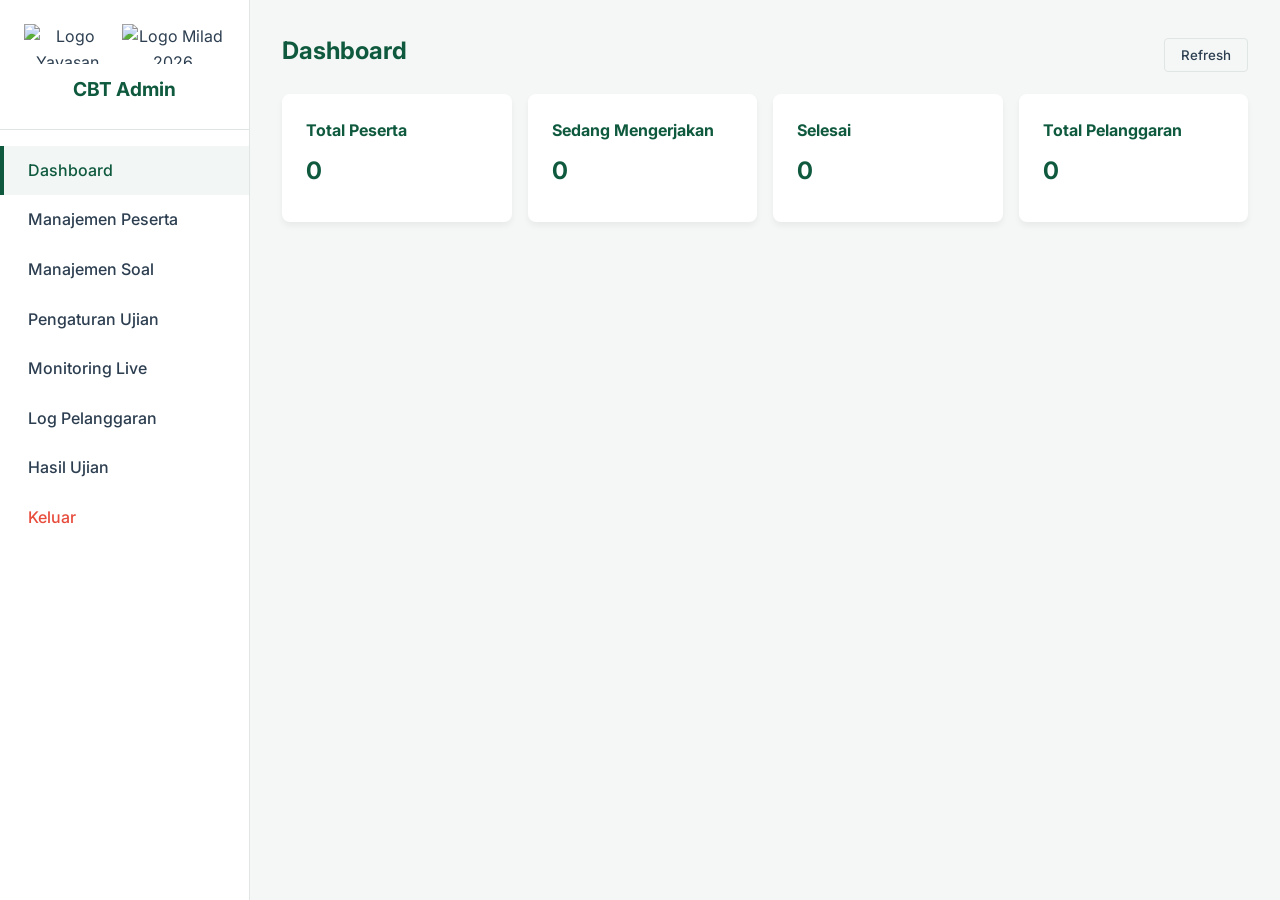
==== admin/index.html @ 49cf1925 "Add files via upload" ====
<!DOCTYPE html>
<html lang="id">
<head>
    <meta charset="UTF-8">
    <meta name="viewport" content="width=device-width, initial-scale=1.0">
    <title>Dashboard Admin - CBT Al Ishlah</title>
    <link rel="stylesheet" href="../css/admin.css">
    <link href="https://fonts.googleapis.com/css2?family=Inter:wght@400;500;600;700&display=swap" rel="stylesheet">
    
    <!-- KaTeX -->
    <link rel="stylesheet" href="https://cdn.jsdelivr.net/npm/katex@0.16.8/dist/katex.min.css">
    <script src="https://cdn.jsdelivr.net/npm/katex@0.16.8/dist/katex.min.js"></script>
    <script src="https://cdn.jsdelivr.net/npm/katex@0.16.8/dist/contrib/auto-render.min.js"></script>
    
    <!-- SheetJS -->
    <script src="https://cdn.sheetjs.com/xlsx-0.20.0/package/dist/xlsx.full.min.js"></script>

    <!-- Supabase -->
    <script src="https://cdn.jsdelivr.net/npm/@supabase/supabase-js@2"></script>
    <script src="../js/config.js"></script>
    <script src="../js/supabase-client.js"></script>
    <script src="../js/admin-auth.js" defer></script>
    <script src="../js/admin-main.js" defer></script>
</head>
<body>
    <div class="admin-layout">
        <!-- Sidebar -->
        <aside class="sidebar">
            <div class="sidebar-header" style="display: flex; flex-direction: column; align-items: center;">
                <div style="display: flex; gap: 10px; margin-bottom: 10px;">
                    <img src="https://iili.io/CNu9Bt9.png" alt="Logo Yayasan" style="height: 40px;">
                    <img src="https://iili.io/n17L7Q2.png" alt="Logo Milad 2026" style="height: 40px;">
                </div>
                <h3>CBT Admin</h3>
            </div>
            <ul class="sidebar-nav" id="sidebar-menu">
                <li><a href="#dashboard" class="nav-link active" data-view="dashboard">Dashboard</a></li>
                <li><a href="#peserta" class="nav-link" data-view="peserta">Manajemen Peserta</a></li>
                <li><a href="#soal" class="nav-link" data-view="soal">Manajemen Soal</a></li>
                <li><a href="#pengaturan" class="nav-link" data-view="pengaturan">Pengaturan Ujian</a></li>
                <li><a href="#monitoring" class="nav-link" data-view="monitoring">Monitoring Live</a></li>
                <li><a href="#pelanggaran" class="nav-link" data-view="pelanggaran">Log Pelanggaran</a></li>
                <li><a href="#hasil" class="nav-link" data-view="hasil">Hasil Ujian</a></li>
                <li><a href="#" id="btn-logout" class="nav-link text-danger">Keluar</a></li>
            </ul>
        </aside>

        <!-- Main Content -->
        <main class="main-content">
            <!-- View: Dashboard -->
            <section id="view-dashboard" class="view-section active">
                <div class="d-flex justify-content-between align-items-center">
                    <h2>Dashboard</h2>
                    <button class="btn btn-outline" id="btn-refresh-dashboard">Refresh</button>
                </div>
                <div class="d-flex gap-3 mt-3">
                    <div class="card" style="flex:1">
                        <h4>Total Peserta</h4>
                        <h2 id="dash-total-peserta">0</h2>
                    </div>
                    <div class="card" style="flex:1">
                        <h4>Sedang Mengerjakan</h4>
                        <h2 id="dash-mengerjakan">0</h2>
                    </div>
                    <div class="card" style="flex:1">
                        <h4>Selesai</h4>
                        <h2 id="dash-selesai">0</h2>
                    </div>
                    <div class="card" style="flex:1">
                        <h4>Total Pelanggaran</h4>
                        <h2 id="dash-pelanggaran">0</h2>
                    </div>
                </div>
            </section>

            <!-- View: Peserta -->
            <section id="view-peserta" class="view-section" style="display: none;">
                <h2>Manajemen Peserta</h2>
                <div class="card">
                    <div class="d-flex justify-content-between align-items-center">
                        <div class="d-flex gap-2">
                            <select id="filter-cabang-peserta" class="form-control">
                                <option value="">Semua Cabang</option>
                                <option value="Matematika">Matematika</option>
                                <option value="PAI">PAI</option>
                                <option value="IPA">IPA</option>
                                <option value="Bahasa Inggris">Bahasa Inggris</option>
                            </select>
                            <button class="btn btn-primary" id="btn-load-peserta">Tampilkan</button>
                        </div>
                        <div class="d-flex gap-2">
                            <a href="../templates/template_peserta.csv" class="btn btn-outline" download>Unduh Template</a>
                            <label class="btn btn-secondary" style="margin:0; cursor:pointer;">
                                Import CSV/XLSX
                                <input type="file" id="file-import-peserta" accept=".csv, .xlsx" style="display:none;">
                            </label>
                        </div>
                    </div>
                    <div class="table-responsive">
                        <table id="table-peserta">
                            <thead>
                                <tr>
                                    <th>Nama</th>
                                    <th>Username</th>
                                    <th>Cabang</th>
                                    <th>Sekolah</th>
                                    <th>Status</th>
                                    <th>Aksi</th>
                                </tr>
                            </thead>
                            <tbody>
                                <!-- Data peserta akan dimuat di sini -->
                            </tbody>
                        </table>
                    </div>
                </div>
            </section>

            <!-- View: Soal -->
            <section id="view-soal" class="view-section" style="display: none;">
                <h2>Manajemen Soal</h2>
                <div class="card">
                    <div class="d-flex justify-content-between align-items-center">
                        <div class="d-flex gap-2">
                            <select id="filter-cabang-soal" class="form-control">
                                <option value="Matematika">Matematika</option>
                                <option value="PAI">PAI</option>
                                <option value="IPA">IPA</option>
                                <option value="Bahasa Inggris">Bahasa Inggris</option>
                            </select>
                            <button class="btn btn-primary" id="btn-load-soal">Tampilkan</button>
                        </div>
                        <div class="d-flex gap-2">
                            <button class="btn btn-primary" id="btn-tambah-soal">Tambah Manual</button>
                            <a href="../templates/template_soal.csv" class="btn btn-outline" download>Unduh Template</a>
                            <label class="btn btn-secondary" style="margin:0; cursor:pointer;">
                                Import CSV/XLSX
                                <input type="file" id="file-import-soal" accept=".csv, .xlsx" style="display:none;">
                            </label>
                        </div>
                    </div>
                    <div class="table-responsive">
                        <table id="table-soal">
                            <thead>
                                <tr>
                                    <th>No</th>
                                    <th>Soal (Preview)</th>
                                    <th>Opsi A</th>
                                    <th>Opsi B</th>
                                    <th>Opsi C</th>
                                    <th>Opsi D</th>
                                    <th>Kunci</th>
                                    <th>Aksi</th>
                                </tr>
                            </thead>
                            <tbody id="tbody-soal">
                                <!-- Data soal -->
                            </tbody>
                        </table>
                    </div>
                </div>

                <!-- Form Tambah/Edit Soal (Hidden by default) -->
                <div class="card" id="form-soal-container" style="display: none;">
                    <h3>Editor Soal</h3>
                    <form id="form-soal">
                        <input type="hidden" id="soal_id">
                        <div class="d-flex gap-3">
                            <div class="form-group" style="flex:1">
                                <label>Cabang</label>
                                <select id="input_cabang" class="form-control" required>
                                    <option value="Matematika">Matematika</option>
                                    <option value="PAI">PAI</option>
                                    <option value="IPA">IPA</option>
                                    <option value="Bahasa Inggris">Bahasa Inggris</option>
                                </select>
                            </div>
                            <div class="form-group" style="flex:1">
                                <label>Nomor Soal</label>
                                <input type="number" id="input_no" class="form-control" required min="1">
                            </div>
                            <div class="form-group" style="flex:1">
                                <label>Tipe</label>
                                <select id="input_tipe" class="form-control">
                                    <option value="PG">Pilihan Ganda (PG)</option>
                                </select>
                            </div>
                        </div>
                        
                        <div class="form-group">
                            <label>Teks Soal (Gunakan $...$ untuk LaTeX inline, $$...$$ untuk blok)</label>
                            <textarea id="input_teks_soal" class="form-control" rows="4" required></textarea>
                            <div class="mt-3">
                                <strong>Preview Soal:</strong>
                                <div id="preview_teks_soal" style="padding: 10px; border: 1px dashed var(--border); min-height: 50px;"></div>
                            </div>
                        </div>

                        <!-- Gambar Soal -->
                        <div class="form-group">
                            <label>Gambar Soal (Opsional)</label>
                            <input type="file" id="input_gambar_soal" accept="image/*" class="form-control">
                            <input type="hidden" id="url_gambar_soal">
                            <div id="preview_gambar_soal_container" style="display:none; margin-top:10px;">
                                <img id="preview_gambar_soal_img" style="max-height: 150px; border: 1px solid var(--border);">
                                <button type="button" class="btn btn-danger btn-sm" id="btn-hapus-gambar-soal" style="padding:0.2rem 0.5rem; font-size:0.8rem; vertical-align: top;">Hapus</button>
                            </div>
                        </div>

                        <hr style="border:0; border-top:1px solid var(--border); margin: 1.5rem 0;">
                        
                        <!-- Opsi A-E -->
                        <div class="form-group">
                            <label>Opsi A</label>
                            <input type="text" id="input_opsi_a" class="form-control" required>
                        </div>
                        <div class="form-group">
                            <label>Opsi B</label>
                            <input type="text" id="input_opsi_b" class="form-control" required>
                        </div>
                        <div class="form-group">
                            <label>Opsi C</label>
                            <input type="text" id="input_opsi_c" class="form-control" required>
                        </div>
                        <div class="form-group">
                            <label>Opsi D</label>
                            <input type="text" id="input_opsi_d" class="form-control" required>
                        </div>
                        <div class="form-group">
                            <label>Opsi E (Opsional)</label>
                            <input type="text" id="input_opsi_e" class="form-control">
                        </div>

                        <div class="d-flex gap-3 mt-3">
                            <div class="form-group" style="flex:1">
                                <label>Kunci Jawaban</label>
                                <select id="input_kunci" class="form-control" required>
                                    <option value="A">A</option>
                                    <option value="B">B</option>
                                    <option value="C">C</option>
                                    <option value="D">D</option>
                                    <option value="E">E</option>
                                </select>
                            </div>
                            <div class="form-group" style="flex:1">
                                <label>Bobot Soal</label>
                                <input type="number" id="input_bobot" class="form-control" value="1" step="0.1" required>
                            </div>
                        </div>

                        <div class="d-flex gap-2 mt-3">
                            <button type="submit" class="btn btn-primary" id="btn-simpan-soal">Simpan Soal</button>
                            <button type="button" class="btn btn-outline" id="btn-batal-soal">Batal</button>
                        </div>
                    </form>
                </div>
            </section>

            <!-- View: Pengaturan -->
            <section id="view-pengaturan" class="view-section" style="display: none;">
                <h2>Pengaturan Ujian</h2>
                <div class="card">
                    <form id="form-pengaturan">
                        <div class="form-group">
                            <label>Nama Event</label>
                            <input type="text" id="cfg_nama_event" class="form-control" required>
                        </div>
                        <div class="form-group">
                            <label>Batas Pelanggaran (sebelum akun dikunci otomatis)</label>
                            <input type="number" id="cfg_batas_pelanggaran" class="form-control" required min="1">
                        </div>
                        
                        <div class="d-flex gap-3">
                            <div class="form-group" style="flex:1">
                                <label>
                                    <input type="checkbox" id="cfg_acak_soal"> Acak Urutan Soal
                                </label>
                            </div>
                            <div class="form-group" style="flex:1">
                                <label>
                                    <input type="checkbox" id="cfg_acak_opsi"> Acak Urutan Opsi Jawaban
                                </label>
                            </div>
                            <div class="form-group" style="flex:1">
                                <label>
                                    <input type="checkbox" id="cfg_scoreboard"> Tampilkan Scoreboard Publik
                                </label>
                            </div>
                        </div>

                        <hr style="border:0; border-top:1px solid var(--border); margin: 1.5rem 0;">
                        <h4>Durasi per Cabang (Menit)</h4>
                        <div class="d-flex gap-3 mt-2">
                            <div class="form-group" style="flex:1">
                                <label>Matematika</label>
                                <input type="number" id="cfg_dur_mat" class="form-control" required>
                            </div>
                            <div class="form-group" style="flex:1">
                                <label>PAI</label>
                                <input type="number" id="cfg_dur_pai" class="form-control" required>
                            </div>
                            <div class="form-group" style="flex:1">
                                <label>IPA</label>
                                <input type="number" id="cfg_dur_ipa" class="form-control" required>
                            </div>
                            <div class="form-group" style="flex:1">
                                <label>Bahasa Inggris</label>
                                <input type="number" id="cfg_dur_ing" class="form-control" required>
                            </div>
                        </div>

                        <button type="submit" class="btn btn-primary mt-3" id="btn-simpan-pengaturan">Simpan Pengaturan</button>
                    </form>
                </div>
            </section>

            <!-- View: Monitoring -->
            <section id="view-monitoring" class="view-section" style="display: none;">
                <h2>Monitoring Live</h2>
                <div class="card">
                    <div class="d-flex justify-content-between align-items-center mb-3">
                        <select id="filter-cabang-monitoring" class="form-control" style="max-width: 200px;">
                            <option value="">Semua Cabang</option>
                            <option value="Matematika">Matematika</option>
                            <option value="PAI">PAI</option>
                            <option value="IPA">IPA</option>
                            <option value="Bahasa Inggris">Bahasa Inggris</option>
                        </select>
                        <button class="btn btn-outline" id="btn-refresh-monitoring">Refresh Data</button>
                    </div>
                    <div class="table-responsive">
                        <table id="table-monitoring">
                            <thead>
                                <tr>
                                    <th>Nama</th>
                                    <th>Cabang</th>
                                    <th>Status</th>
                                    <th>Pelanggaran</th>
                                    <th>Last Seen</th>
                                </tr>
                            </thead>
                            <tbody id="tbody-monitoring"></tbody>
                        </table>
                    </div>
                </div>
            </section>

            <!-- View: Pelanggaran -->
            <section id="view-pelanggaran" class="view-section" style="display: none;">
                <h2>Log Pelanggaran</h2>
                <div class="card">
                    <div class="d-flex justify-content-between align-items-center mb-3">
                        <div class="d-flex gap-2">
                            <select id="filter-cabang-pelanggaran" class="form-control" style="max-width: 200px;">
                                <option value="">Semua Cabang</option>
                                <option value="Matematika">Matematika</option>
                                <option value="PAI">PAI</option>
                                <option value="IPA">IPA</option>
                                <option value="Bahasa Inggris">Bahasa Inggris</option>
                            </select>
                            <button class="btn btn-primary" id="btn-load-pelanggaran">Tampilkan</button>
                        </div>
                        <button class="btn btn-outline" id="btn-export-pelanggaran">Ekspor CSV</button>
                    </div>
                    <div class="table-responsive">
                        <table id="table-pelanggaran">
                            <thead>
                                <tr>
                                    <th>Waktu</th>
                                    <th>Nama</th>
                                    <th>Cabang</th>
                                    <th>Jenis</th>
                                    <th>Tindakan</th>
                                </tr>
                            </thead>
                            <tbody id="tbody-pelanggaran"></tbody>
                        </table>
                    </div>
                </div>
            </section>

            <!-- View: Hasil Ujian -->
            <section id="view-hasil" class="view-section" style="display: none;">
                <h2>Hasil Ujian</h2>
                <div class="card">
                    <div class="d-flex justify-content-between align-items-center mb-3">
                        <div class="d-flex gap-2">
                            <select id="filter-cabang-hasil" class="form-control" style="max-width: 200px;">
                                <option value="Matematika">Matematika</option>
                                <option value="PAI">PAI</option>
                                <option value="IPA">IPA</option>
                                <option value="Bahasa Inggris">Bahasa Inggris</option>
                            </select>
                            <button class="btn btn-primary" id="btn-load-hasil">Tampilkan</button>
                        </div>
                        <button class="btn btn-outline" id="btn-export-hasil">Ekspor CSV</button>
                    </div>
                    <div class="table-responsive">
                        <table id="table-hasil">
                            <thead>
                                <tr>
                                    <th>Peringkat</th>
                                    <th>Nama</th>
                                    <th>Asal Sekolah</th>
                                    <th>B / S / K</th>
                                    <th>Durasi (dtk)</th>
                                    <th>Skor Akhir</th>
                                </tr>
                            </thead>
                            <tbody id="tbody-hasil"></tbody>
                        </table>
                    </div>
                </div>
            </section>

        </main>
    </div>
</body>
</html>
---- css/admin.css ----
/* css/admin.css */
:root {
    --primary: #0F5A3E; /* Hijau Islami */
    --primary-light: #18865c;
    --secondary: #D4AF37; /* Emas lembut */
    --bg: #F5F7F6;
    --surface: #FFFFFF;
    --text: #2C3E50;
    --text-light: #7F8C8D;
    --danger: #E74C3C;
    --success: #27AE60;
    --border: #E0E6E3;
}

* { box-sizing: border-box; margin: 0; padding: 0; }
body {
    font-family: 'Inter', sans-serif;
    background-color: var(--bg);
    color: var(--text);
    line-height: 1.6;
}

/* Typography */
h1, h2, h3, h4 { color: var(--primary); margin-bottom: 0.5rem; }

/* Layout Admin */
.admin-layout {
    display: flex;
    min-height: 100vh;
}
.sidebar {
    width: 250px;
    background: var(--surface);
    border-right: 1px solid var(--border);
    display: flex;
    flex-direction: column;
}
.sidebar-header {
    padding: 1.5rem;
    border-bottom: 1px solid var(--border);
    text-align: center;
}
.sidebar-header h3 { margin-bottom: 0; font-size: 1.2rem; }
.sidebar-nav {
    flex: 1;
    padding: 1rem 0;
    list-style: none;
}
.sidebar-nav li a {
    display: block;
    padding: 0.75rem 1.5rem;
    color: var(--text);
    text-decoration: none;
    font-weight: 500;
    border-left: 4px solid transparent;
    transition: all 0.2s;
}
.sidebar-nav li a:hover, .sidebar-nav li a.active {
    background: rgba(15, 90, 62, 0.05);
    color: var(--primary);
    border-left-color: var(--primary);
}
.main-content {
    flex: 1;
    padding: 2rem;
    overflow-y: auto;
}

/* Components */
.card {
    background: var(--surface);
    border-radius: 8px;
    padding: 1.5rem;
    box-shadow: 0 4px 6px rgba(0,0,0,0.05);
    margin-bottom: 1.5rem;
}
.btn {
    display: inline-block;
    padding: 0.5rem 1rem;
    border: none;
    border-radius: 4px;
    cursor: pointer;
    font-weight: 500;
    font-family: inherit;
    text-align: center;
    transition: opacity 0.2s;
    text-decoration: none;
}
.btn:hover { opacity: 0.9; }
.btn:disabled { opacity: 0.5; cursor: not-allowed; }
.btn-primary { background: var(--primary); color: white; }
.btn-secondary { background: var(--secondary); color: white; }
.btn-danger { background: var(--danger); color: white; }
.btn-outline { background: transparent; border: 1px solid var(--border); color: var(--text); }
.btn-sm { padding: 0.25rem 0.5rem; font-size: 0.875rem; }
.btn-block { display: block; width: 100%; }

/* Forms */
.form-group { margin-bottom: 1rem; }
.form-group label { display: block; margin-bottom: 0.5rem; font-weight: 500; }
.form-control, input, select, textarea {
    width: 100%;
    padding: 0.5rem;
    border: 1px solid var(--border);
    border-radius: 4px;
    font-family: inherit;
}
.form-control:focus { outline: 2px solid var(--primary-light); }
.error-text { color: var(--danger); font-size: 0.875rem; margin-top: 0.25rem; }

/* Login Page specific */
.admin-login-body {
    display: flex;
    align-items: center;
    justify-content: center;
    height: 100vh;
}
.login-container {
    width: 100%;
    max-width: 400px;
}
.login-header {
    text-align: center;
    margin-bottom: 1.5rem;
}

/* Tables */
.table-responsive { overflow-x: auto; }
table {
    width: 100%;
    border-collapse: collapse;
    margin-top: 1rem;
}
th, td {
    padding: 0.75rem;
    border-bottom: 1px solid var(--border);
    text-align: left;
}
th { background: rgba(15, 90, 62, 0.02); color: var(--primary); font-weight: 600; }
tr:hover { background: rgba(0,0,0,0.01); }

/* Utilities */
.d-flex { display: flex; }
.justify-content-between { justify-content: space-between; }
.align-items-center { align-items: center; }
.gap-2 { gap: 0.5rem; }
.gap-3 { gap: 1rem; }
.mt-2 { margin-top: 0.5rem; }
.mt-3 { margin-top: 1rem; }
.text-center { text-align: center; }
.text-danger { color: var(--danger) !important; }
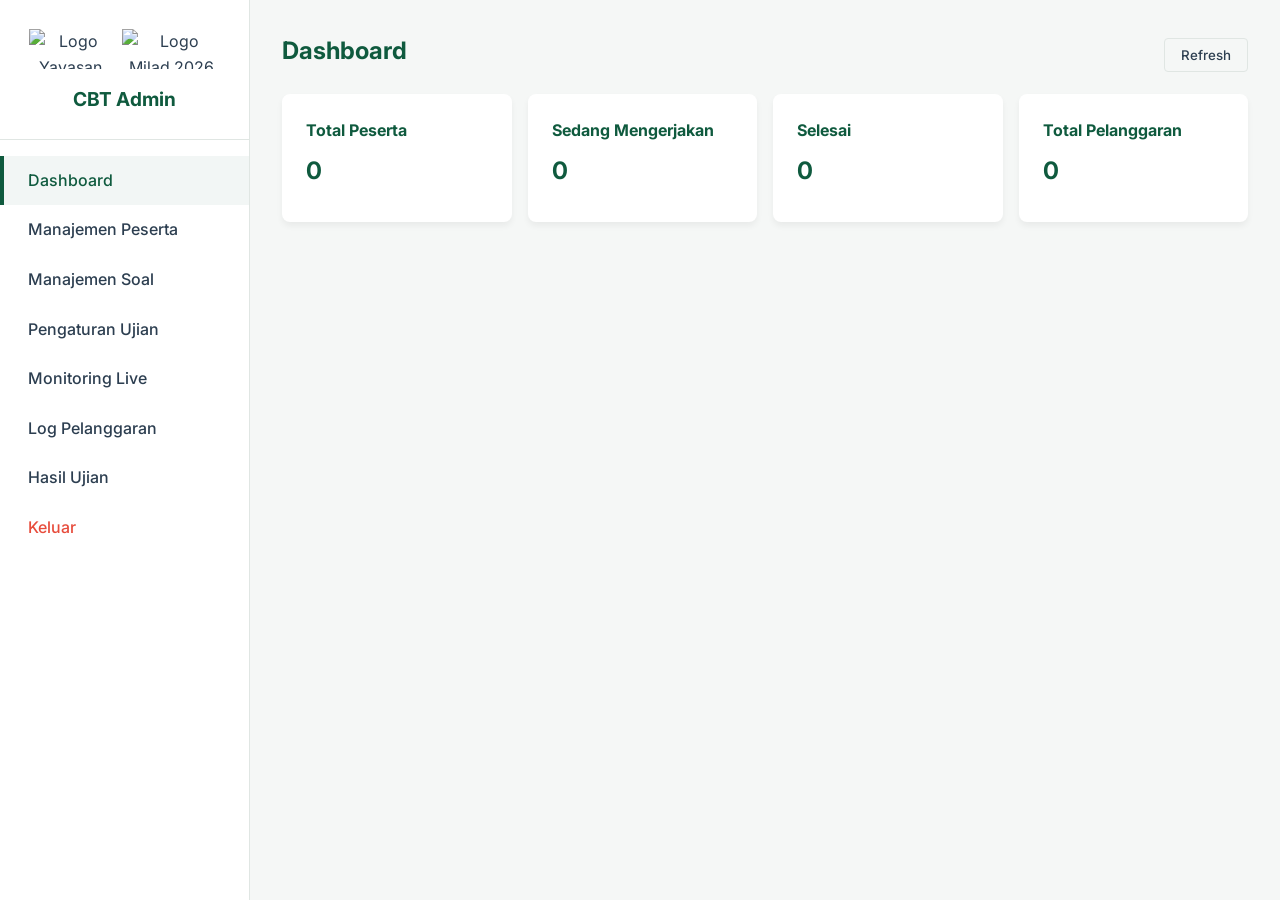
==== commit 12da7e0f: "Update index.html" ====
--- a/admin/index.html
+++ b/admin/index.html
@@ -27,7 +27,7 @@
         <!-- Sidebar -->
         <aside class="sidebar">
             <div class="sidebar-header" style="display: flex; flex-direction: column; align-items: center;">
-                <div style="display: flex; gap: 10px; margin-bottom: 10px;">
+                <div style="display: flex; gap: 10px; margin-bottom: 10px; background-color: white; padding: 5px; border-radius: 8px;">
                     <img src="https://iili.io/CNu9Bt9.png" alt="Logo Yayasan" style="height: 40px;">
                     <img src="https://iili.io/n17L7Q2.png" alt="Logo Milad 2026" style="height: 40px;">
                 </div>
@@ -88,7 +88,9 @@
                             </select>
                             <button class="btn btn-primary" id="btn-load-peserta">Tampilkan</button>
                         </div>
-                        <div class="d-flex gap-2">
+                        <div class="d-flex gap-2" style="flex-wrap: wrap; justify-content: flex-end;">
+                            <button class="btn btn-primary" id="btn-tambah-peserta">Tambah Manual</button>
+                            <button class="btn btn-success" id="btn-export-peserta">Ekspor Excel</button>
                             <a href="../templates/template_peserta.csv" class="btn btn-outline" download>Unduh Template</a>
                             <label class="btn btn-secondary" style="margin:0; cursor:pointer;">
                                 Import CSV/XLSX
@@ -412,7 +414,43 @@
                     </div>
                 </div>
             </section>
-
+            <!-- Modal Tambah Peserta -->
+            <div id="modal-tambah-peserta" class="modal" style="display:none; position:fixed; z-index:9999; left:0; top:0; width:100%; height:100%; background-color:rgba(0,0,0,0.5); justify-content:center; align-items:center;">
+                <div class="modal-content card" style="max-width: 500px; width:100%; position:relative;">
+                    <span class="close-modal" id="close-modal-peserta" style="position:absolute; right:20px; top:15px; cursor:pointer; font-size:1.5rem;">&times;</span>
+                    <h3>Tambah Peserta Manual</h3>
+                    <form id="form-tambah-peserta" style="margin-top:20px;">
+                        <div class="form-group mb-3">
+                            <label>Nama Lengkap</label>
+                            <input type="text" id="tambah-peserta-nama" class="form-control" required>
+                        </div>
+                        <div class="form-group mb-3">
+                            <label>Username</label>
+                            <input type="text" id="tambah-peserta-username" class="form-control" required>
+                        </div>
+                        <div class="form-group mb-3">
+                            <label>Password</label>
+                            <input type="text" id="tambah-peserta-password" class="form-control" required>
+                        </div>
+                        <div class="form-group mb-3">
+                            <label>Cabang</label>
+                            <select id="tambah-peserta-cabang" class="form-control" required>
+                                <option value="Matematika">Matematika</option>
+                                <option value="PAI">PAI</option>
+                                <option value="IPA">IPA</option>
+                                <option value="Bahasa Inggris">Bahasa Inggris</option>
+                            </select>
+                        </div>
+                        <div class="form-group mb-3">
+                            <label>Asal Sekolah</label>
+                            <input type="text" id="tambah-peserta-sekolah" class="form-control" required>
+                        </div>
+                        <div style="text-align: right; margin-top:20px;">
+                            <button type="submit" class="btn btn-primary" id="btn-simpan-peserta">Simpan Peserta</button>
+                        </div>
+                    </form>
+                </div>
+            </div>
         </main>
     </div>
 </body>
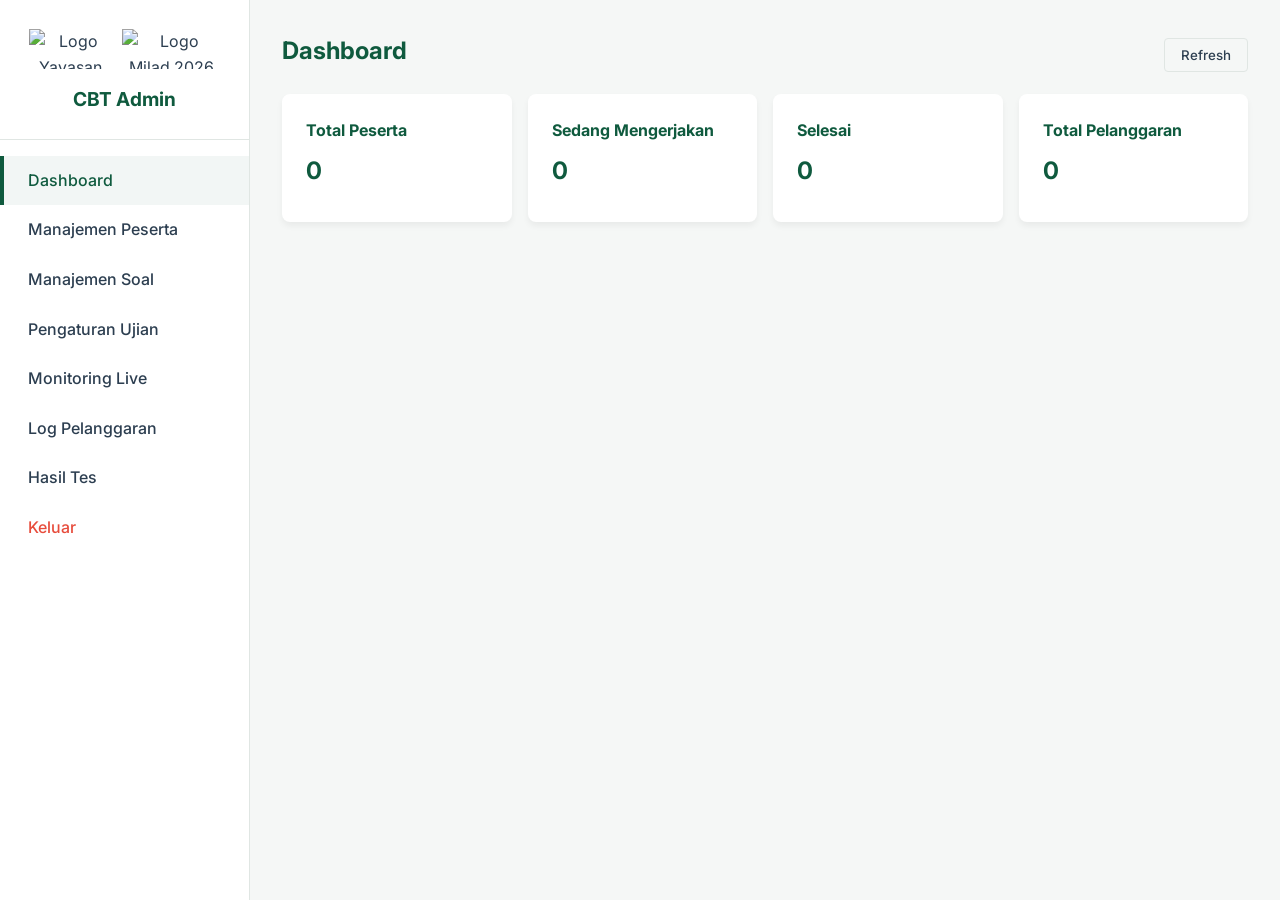
==== commit e10cefa2: "Update index.html" ====
--- a/admin/index.html
+++ b/admin/index.html
@@ -40,7 +40,7 @@
                 <li><a href="#pengaturan" class="nav-link" data-view="pengaturan">Pengaturan Ujian</a></li>
                 <li><a href="#monitoring" class="nav-link" data-view="monitoring">Monitoring Live</a></li>
                 <li><a href="#pelanggaran" class="nav-link" data-view="pelanggaran">Log Pelanggaran</a></li>
-                <li><a href="#hasil" class="nav-link" data-view="hasil">Hasil Ujian</a></li>
+                <li><a href="#hasil" class="nav-link" data-view="hasil">Hasil Tes</a></li>
                 <li><a href="#" id="btn-logout" class="nav-link text-danger">Keluar</a></li>
             </ul>
         </aside>
@@ -258,62 +258,89 @@
                 </div>
             </section>
 
-            <!-- View: Pengaturan -->
             <section id="view-pengaturan" class="view-section" style="display: none;">
-                <h2>Pengaturan Ujian</h2>
-                <div class="card">
-                    <form id="form-pengaturan">
-                        <div class="form-group">
-                            <label>Nama Event</label>
-                            <input type="text" id="cfg_nama_event" class="form-control" required>
-                        </div>
-                        <div class="form-group">
-                            <label>Batas Pelanggaran (sebelum akun dikunci otomatis)</label>
-                            <input type="number" id="cfg_batas_pelanggaran" class="form-control" required min="1">
-                        </div>
-                        
-                        <div class="d-flex gap-3">
-                            <div class="form-group" style="flex:1">
-                                <label>
-                                    <input type="checkbox" id="cfg_acak_soal"> Acak Urutan Soal
+                <div class="d-flex justify-content-between align-items-center mb-3">
+                    <h2>Pengaturan Ujian</h2>
+                </div>
+                <form id="form-pengaturan">
+                    <div style="display: flex; gap: 20px; flex-wrap: wrap;">
+                        <!-- Kolom Kiri -->
+                        <div class="card" style="flex: 1 1 45%; min-width: 300px; margin-bottom: 0;">
+                            <h4 style="border-bottom: 2px solid var(--border); padding-bottom: 10px; margin-bottom: 20px; color: var(--primary);">Pengaturan Umum</h4>
+                            
+                            <div class="form-group mb-3">
+                                <label style="font-weight: 600;">Nama Event</label>
+                                <input type="text" id="cfg_nama_event" class="form-control" placeholder="Contoh: Olimpiade Al Ishlah 2026" required>
+                            </div>
+                            
+                            <div class="form-group mb-4">
+                                <label style="font-weight: 600;">Batas Pelanggaran (Peringatan)</label>
+                                <input type="number" id="cfg_batas_pelanggaran" class="form-control" required min="1">
+                                <small style="color: #7f8c8d; display: block; margin-top: 5px;">Jika peserta keluar dari layar penuh melebihi batas ini, akun akan otomatis terkunci.</small>
+                            </div>
+                            
+                            <div style="display: flex; flex-direction: column; gap: 10px;">
+                                <label style="display: flex; align-items: center; gap: 12px; background: var(--bg); padding: 12px; border-radius: 8px; cursor: pointer; border: 1px solid var(--border);">
+                                    <input type="checkbox" id="cfg_acak_soal" style="width: 18px; height: 18px; cursor: pointer;"> 
+                                    <span style="font-weight: 500;">Acak Urutan Soal (Setiap Peserta Berbeda)</span>
                                 </label>
-                            </div>
-                            <div class="form-group" style="flex:1">
-                                <label>
-                                    <input type="checkbox" id="cfg_acak_opsi"> Acak Urutan Opsi Jawaban
+                                <label style="display: flex; align-items: center; gap: 12px; background: var(--bg); padding: 12px; border-radius: 8px; cursor: pointer; border: 1px solid var(--border);">
+                                    <input type="checkbox" id="cfg_acak_opsi" style="width: 18px; height: 18px; cursor: pointer;"> 
+                                    <span style="font-weight: 500;">Acak Urutan Opsi Jawaban (A-E)</span>
                                 </label>
-                            </div>
-                            <div class="form-group" style="flex:1">
-                                <label>
-                                    <input type="checkbox" id="cfg_scoreboard"> Tampilkan Scoreboard Publik
+                                <label style="display: flex; align-items: center; gap: 12px; background: var(--bg); padding: 12px; border-radius: 8px; cursor: pointer; border: 1px solid var(--border);">
+                                    <input type="checkbox" id="cfg_scoreboard" style="width: 18px; height: 18px; cursor: pointer;"> 
+                                    <span style="font-weight: 500;">Tampilkan Scoreboard Publik (Live Ranking)</span>
                                 </label>
                             </div>
                         </div>
 
-                        <hr style="border:0; border-top:1px solid var(--border); margin: 1.5rem 0;">
-                        <h4>Durasi per Cabang (Menit)</h4>
-                        <div class="d-flex gap-3 mt-2">
-                            <div class="form-group" style="flex:1">
-                                <label>Matematika</label>
-                                <input type="number" id="cfg_dur_mat" class="form-control" required>
-                            </div>
-                            <div class="form-group" style="flex:1">
-                                <label>PAI</label>
-                                <input type="number" id="cfg_dur_pai" class="form-control" required>
-                            </div>
-                            <div class="form-group" style="flex:1">
-                                <label>IPA</label>
-                                <input type="number" id="cfg_dur_ipa" class="form-control" required>
-                            </div>
-                            <div class="form-group" style="flex:1">
-                                <label>Bahasa Inggris</label>
-                                <input type="number" id="cfg_dur_ing" class="form-control" required>
-                            </div>
-                        </div>
-
-                        <button type="submit" class="btn btn-primary mt-3" id="btn-simpan-pengaturan">Simpan Pengaturan</button>
-                    </form>
-                </div>
+                        <!-- Kolom Kanan -->
+                        <div class="card" style="flex: 1 1 45%; min-width: 300px; margin-bottom: 0;">
+                            <h4 style="border-bottom: 2px solid var(--border); padding-bottom: 10px; margin-bottom: 20px; color: var(--primary);">Sistem Penilaian & Durasi</h4>
+                            
+                            <label style="font-weight: 600; display: block; margin-bottom: 10px;">Poin Penilaian</label>
+                            <div style="display: flex; gap: 15px; margin-bottom: 30px;">
+                                <div class="form-group" style="flex: 1;">
+                                    <label style="font-size: 0.9rem; color: var(--success);">Jawaban Benar</label>
+                                    <input type="number" id="cfg_skor_benar" class="form-control" style="font-weight: bold; border-color: var(--success);" value="3" required>
+                                </div>
+                                <div class="form-group" style="flex: 1;">
+                                    <label style="font-size: 0.9rem; color: var(--danger);">Jawaban Salah</label>
+                                    <input type="number" id="cfg_skor_salah" class="form-control" style="font-weight: bold; border-color: var(--danger);" value="0" required>
+                                </div>
+                                <div class="form-group" style="flex: 1;">
+                                    <label style="font-size: 0.9rem; color: #7f8c8d;">Kosong</label>
+                                    <input type="number" id="cfg_skor_kosong" class="form-control" style="font-weight: bold; border-color: #bdc3c7;" value="0" required>
+                                </div>
+                            </div>
+
+                            <label style="font-weight: 600; display: block; margin-bottom: 10px;">Durasi Pengerjaan (Menit)</label>
+                            <div style="display: flex; flex-wrap: wrap; gap: 15px;">
+                                <div class="form-group" style="flex: 1 1 40%;">
+                                    <label style="font-size: 0.9rem;">Matematika</label>
+                                    <input type="number" id="cfg_dur_mat" class="form-control" value="60" required>
+                                </div>
+                                <div class="form-group" style="flex: 1 1 40%;">
+                                    <label style="font-size: 0.9rem;">PAI</label>
+                                    <input type="number" id="cfg_dur_pai" class="form-control" value="60" required>
+                                </div>
+                                <div class="form-group" style="flex: 1 1 40%;">
+                                    <label style="font-size: 0.9rem;">IPA Terpadu</label>
+                                    <input type="number" id="cfg_dur_ipa" class="form-control" value="60" required>
+                                </div>
+                                <div class="form-group" style="flex: 1 1 40%;">
+                                    <label style="font-size: 0.9rem;">Bahasa Inggris</label>
+                                    <input type="number" id="cfg_dur_ing" class="form-control" value="60" required>
+                                </div>
+                            </div>
+                        </div>
+                    </div>
+                    
+                    <div style="text-align: right; margin-top: 20px;">
+                        <button type="submit" class="btn btn-primary" id="btn-simpan-pengaturan" style="padding: 12px 30px; font-size: 1.1rem; box-shadow: 0 4px 6px rgba(0,0,0,0.1);">Simpan Semua Pengaturan</button>
+                    </div>
+                </form>
             </section>
 
             <!-- View: Monitoring -->
@@ -383,7 +410,7 @@
 
             <!-- View: Hasil Ujian -->
             <section id="view-hasil" class="view-section" style="display: none;">
-                <h2>Hasil Ujian</h2>
+                <h2>Hasil Tes</h2>
                 <div class="card">
                     <div class="d-flex justify-content-between align-items-center mb-3">
                         <div class="d-flex gap-2">
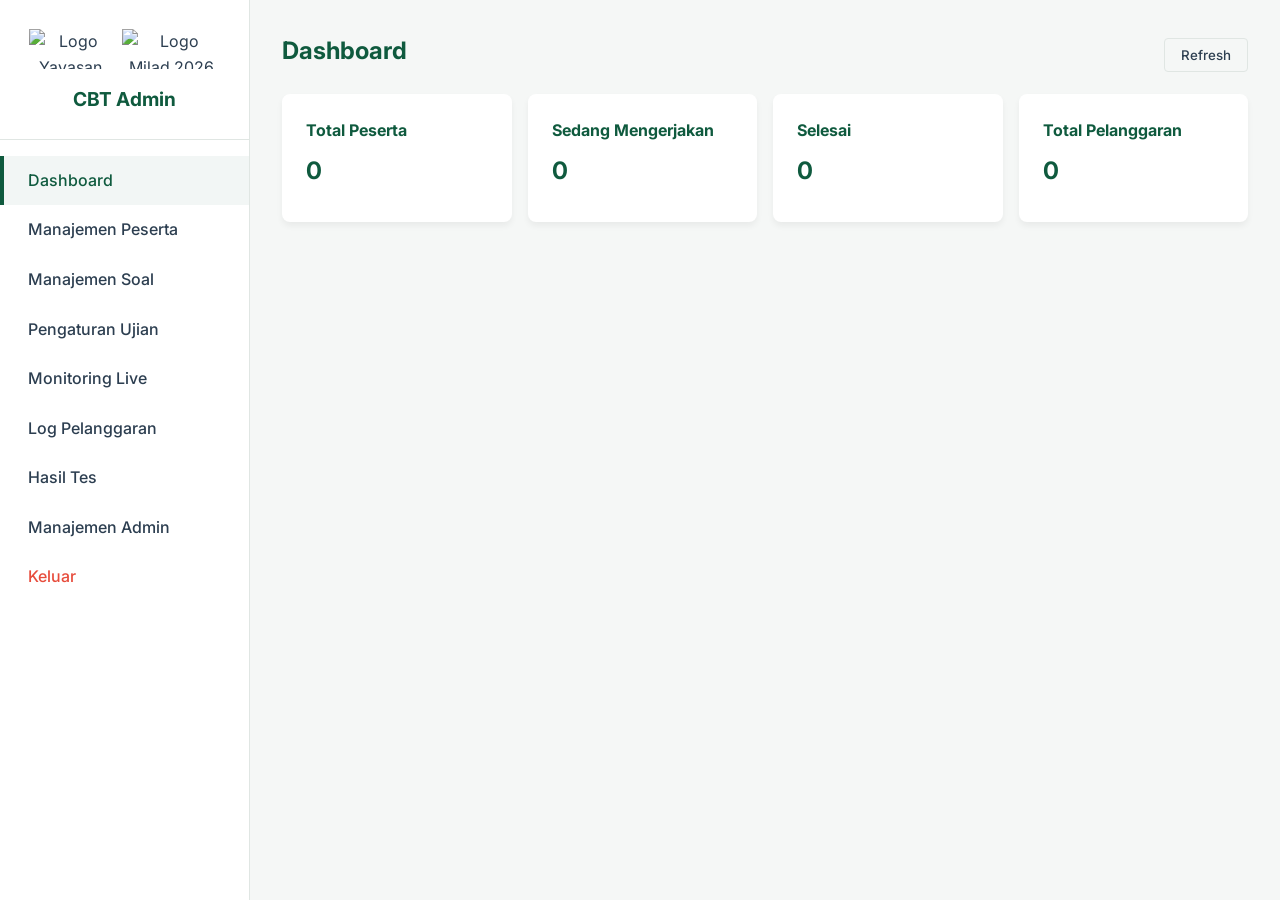
==== commit 8bc296cd: "Add files via upload" ====
--- a/admin/index.html
+++ b/admin/index.html
@@ -41,6 +41,7 @@
                 <li><a href="#monitoring" class="nav-link" data-view="monitoring">Monitoring Live</a></li>
                 <li><a href="#pelanggaran" class="nav-link" data-view="pelanggaran">Log Pelanggaran</a></li>
                 <li><a href="#hasil" class="nav-link" data-view="hasil">Hasil Tes</a></li>
+                <li><a href="#admin_manajemen" class="nav-link" data-view="admin_manajemen">Manajemen Admin</a></li>
                 <li><a href="#" id="btn-logout" class="nav-link text-danger">Keluar</a></li>
             </ul>
         </aside>
@@ -89,6 +90,7 @@
                             <button class="btn btn-primary" id="btn-load-peserta">Tampilkan</button>
                         </div>
                         <div class="d-flex gap-2" style="flex-wrap: wrap; justify-content: flex-end;">
+                            <button class="btn btn-danger" id="btn-hapus-terpilih-peserta" style="display:none;">Hapus Terpilih</button>
                             <button class="btn btn-primary" id="btn-tambah-peserta">Tambah Manual</button>
                             <button class="btn btn-success" id="btn-export-peserta">Ekspor Excel</button>
                             <a href="../templates/template_peserta.csv" class="btn btn-outline" download>Unduh Template</a>
@@ -102,6 +104,7 @@
                         <table id="table-peserta">
                             <thead>
                                 <tr>
+                                    <th style="width: 40px;"><input type="checkbox" id="cb-all-peserta"></th>
                                     <th>Nama</th>
                                     <th>Username</th>
                                     <th>Cabang</th>
@@ -133,6 +136,7 @@
                             <button class="btn btn-primary" id="btn-load-soal">Tampilkan</button>
                         </div>
                         <div class="d-flex gap-2">
+                            <button class="btn btn-danger" id="btn-hapus-terpilih-soal" style="display:none;">Hapus Terpilih</button>
                             <button class="btn btn-primary" id="btn-tambah-soal">Tambah Manual</button>
                             <a href="../templates/template_soal.csv" class="btn btn-outline" download>Unduh Template</a>
                             <label class="btn btn-secondary" style="margin:0; cursor:pointer;">
@@ -145,6 +149,7 @@
                         <table id="table-soal">
                             <thead>
                                 <tr>
+                                    <th style="width: 40px;"><input type="checkbox" id="cb-all-soal"></th>
                                     <th>No</th>
                                     <th>Soal (Preview)</th>
                                     <th>Opsi A</th>
@@ -441,6 +446,27 @@
                     </div>
                 </div>
             </section>
+
+            <!-- View: Manajemen Admin -->
+            <section id="view-admin_manajemen" class="view-section" style="display: none;">
+                <h2>Manajemen Admin</h2>
+                <div class="card">
+                    <h3>Tambah Admin Baru</h3>
+                    <form id="form-tambah-admin">
+                        <div class="form-group mb-3">
+                            <label>Username Admin Baru (tanpa spasi)</label>
+                            <input type="text" id="admin_new_user" class="form-control" required>
+                        </div>
+                        <div class="form-group mb-3">
+                            <label>Password</label>
+                            <input type="text" id="admin_new_pass" class="form-control" required minlength="6">
+                        </div>
+                        <button type="submit" class="btn btn-primary" id="btn-submit-admin">Tambahkan Admin</button>
+                    </form>
+                    <p class="mt-3"><small>*Fungsi ini membutuhkan instalasi skrip <code>003_admin_management.sql</code> di Supabase SQL Editor terlebih dahulu.</small></p>
+                </div>
+            </section>
+            
             <!-- Modal Tambah Peserta -->
             <div id="modal-tambah-peserta" class="modal" style="display:none; position:fixed; z-index:9999; left:0; top:0; width:100%; height:100%; background-color:rgba(0,0,0,0.5); justify-content:center; align-items:center;">
                 <div class="modal-content card" style="max-width: 500px; width:100%; position:relative;">
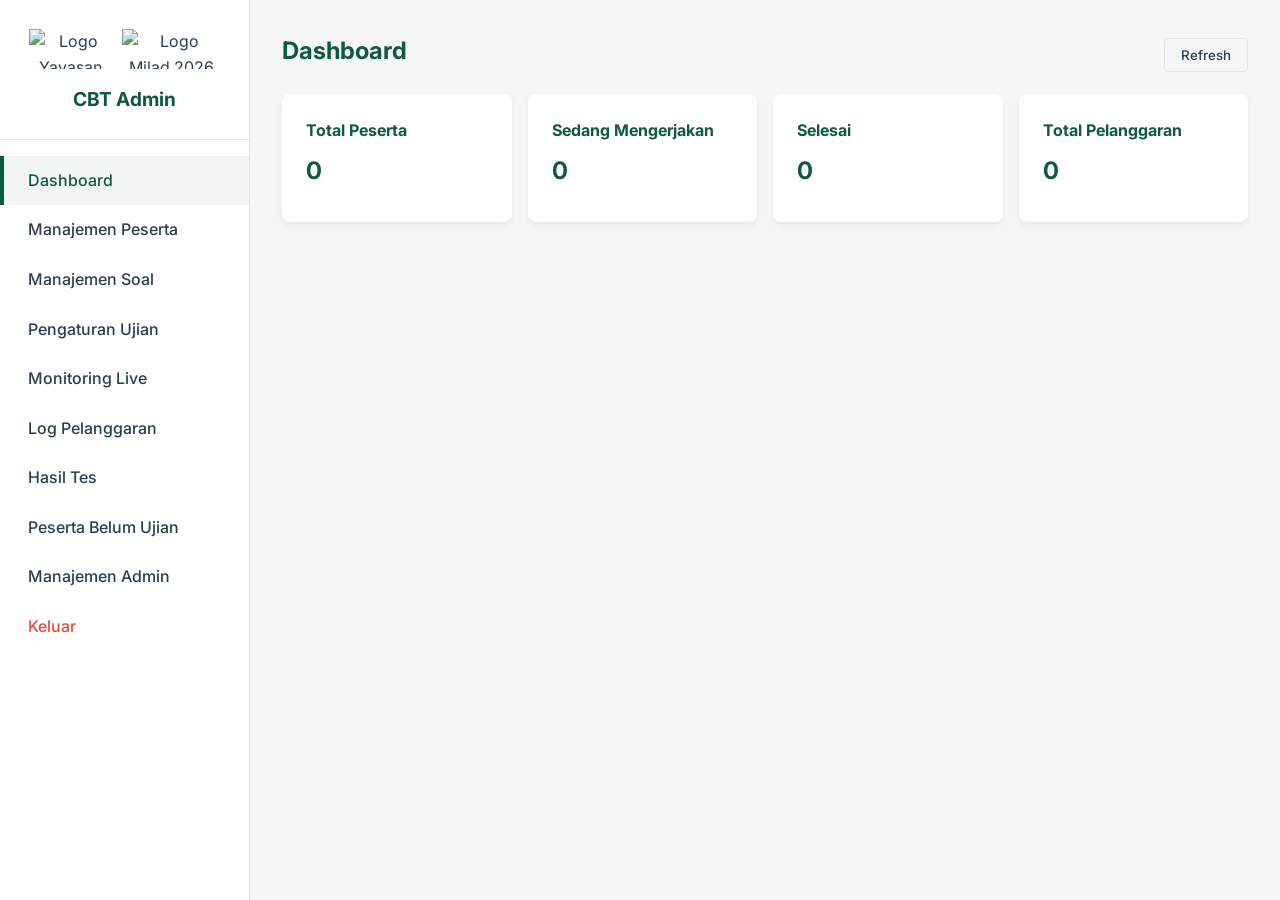
==== commit 215543cf: "Add files via upload" ====
--- a/admin/index.html
+++ b/admin/index.html
@@ -41,6 +41,7 @@
                 <li><a href="#monitoring" class="nav-link" data-view="monitoring">Monitoring Live</a></li>
                 <li><a href="#pelanggaran" class="nav-link" data-view="pelanggaran">Log Pelanggaran</a></li>
                 <li><a href="#hasil" class="nav-link" data-view="hasil">Hasil Tes</a></li>
+                <li><a href="#belum-ujian" class="nav-link" data-view="belum_ujian">Peserta Belum Ujian</a></li>
                 <li><a href="#admin_manajemen" class="nav-link" data-view="admin_manajemen">Manajemen Admin</a></li>
                 <li><a href="#" id="btn-logout" class="nav-link text-danger">Keluar</a></li>
             </ul>
@@ -417,7 +418,7 @@
             <section id="view-hasil" class="view-section" style="display: none;">
                 <h2>Hasil Tes</h2>
                 <div class="card">
-                    <div class="d-flex justify-content-between align-items-center mb-3">
+                    <div class="d-flex justify-content-between align-items-center mb-3" style="flex-wrap: wrap; gap: 10px;">
                         <div class="d-flex gap-2">
                             <select id="filter-cabang-hasil" class="form-control" style="max-width: 200px;">
                                 <option value="Matematika">Matematika</option>
@@ -427,7 +428,10 @@
                             </select>
                             <button class="btn btn-primary" id="btn-load-hasil">Tampilkan</button>
                         </div>
-                        <button class="btn btn-outline" id="btn-export-hasil">Ekspor CSV</button>
+                        <div class="d-flex gap-2">
+                            <button class="btn btn-success" id="btn-export-matriks-hasil">Ekspor Analisis Butir Soal (Excel)</button>
+                            <button class="btn btn-outline" id="btn-export-hasil">Ekspor Rekap (Excel)</button>
+                        </div>
                     </div>
                     <div class="table-responsive">
                         <table id="table-hasil">
@@ -439,9 +443,46 @@
                                     <th>B / S / K</th>
                                     <th>Durasi (dtk)</th>
                                     <th>Skor Akhir</th>
+                                    <th style="text-align: center;">Aksi</th>
                                 </tr>
                             </thead>
                             <tbody id="tbody-hasil"></tbody>
+                        </table>
+                    </div>
+                </div>
+            </section>
+
+            <!-- View: Peserta Belum Ujian -->
+            <section id="view-belum_ujian" class="view-section" style="display: none;">
+                <h2>Peserta Belum Ujian</h2>
+                <div class="card">
+                    <div class="d-flex justify-content-between align-items-center mb-3">
+                        <div class="d-flex gap-2">
+                            <select id="filter-cabang-belum" class="form-control" style="max-width: 200px;">
+                                <option value="">Semua Cabang</option>
+                                <option value="Matematika">Matematika</option>
+                                <option value="PAI">PAI</option>
+                                <option value="IPA">IPA</option>
+                                <option value="Bahasa Inggris">Bahasa Inggris</option>
+                            </select>
+                            <button class="btn btn-primary" id="btn-load-belum">Tampilkan</button>
+                        </div>
+                        <button class="btn btn-outline" id="btn-export-belum">Ekspor Excel</button>
+                    </div>
+                    <div class="table-responsive">
+                        <table id="table-belum">
+                            <thead>
+                                <tr>
+                                    <th>No</th>
+                                    <th>Nama</th>
+                                    <th>Username</th>
+                                    <th>Cabang</th>
+                                    <th>Asal Sekolah</th>
+                                </tr>
+                            </thead>
+                            <tbody id="tbody-belum">
+                                <tr><td colspan="5" class="text-center" style="padding: 20px;">Silakan klik Tampilkan untuk memuat data.</td></tr>
+                            </tbody>
                         </table>
                     </div>
                 </div>
@@ -504,6 +545,74 @@
                     </form>
                 </div>
             </div>
+
+            <!-- Modal Detail Jawaban Siswa Per Nomor -->
+            <div id="modal-detail-jawaban" class="modal" style="display:none; position:fixed; z-index:9999; left:0; top:0; width:100%; height:100%; background-color:rgba(0,0,0,0.6); justify-content:center; align-items:center; overflow-y:auto; padding:20px;">
+                <div class="modal-content card" style="max-width: 950px; width:100%; max-height:90vh; display:flex; flex-direction:column; position:relative; margin:auto;">
+                    <span class="close-modal" id="close-modal-detail-jawaban" style="position:absolute; right:20px; top:15px; cursor:pointer; font-size:1.8rem; font-weight:bold; color:var(--text-light); line-height:1;">&times;</span>
+                    
+                    <div style="border-bottom: 1px solid var(--border); padding-bottom: 12px; margin-bottom: 15px;">
+                        <h3 id="detail-siswa-nama" style="margin-bottom: 4px;">Detail Jawaban Siswa</h3>
+                        <p id="detail-siswa-info" style="color: var(--text-light); font-size: 0.95rem; margin: 0;"></p>
+                    </div>
+
+                    <!-- Ringkasan Statistik Siswa -->
+                    <div class="d-flex gap-3 mb-3" style="flex-wrap: wrap;">
+                        <div style="flex:1; min-width:120px; background: rgba(39, 174, 96, 0.1); border: 1px solid rgba(39, 174, 96, 0.3); border-radius: 8px; padding: 10px; text-align:center;">
+                            <div style="font-size: 0.85rem; color: #27ae60; font-weight:600;">Benar</div>
+                            <div id="detail-stat-benar" style="font-size: 1.5rem; font-weight:bold; color: #27ae60;">0</div>
+                        </div>
+                        <div style="flex:1; min-width:120px; background: rgba(231, 76, 60, 0.1); border: 1px solid rgba(231, 76, 60, 0.3); border-radius: 8px; padding: 10px; text-align:center;">
+                            <div style="font-size: 0.85rem; color: #e74c3c; font-weight:600;">Salah</div>
+                            <div id="detail-stat-salah" style="font-size: 1.5rem; font-weight:bold; color: #e74c3c;">0</div>
+                        </div>
+                        <div style="flex:1; min-width:120px; background: rgba(149, 165, 166, 0.1); border: 1px solid rgba(149, 165, 166, 0.3); border-radius: 8px; padding: 10px; text-align:center;">
+                            <div style="font-size: 0.85rem; color: #7f8c8d; font-weight:600;">Kosong</div>
+                            <div id="detail-stat-kosong" style="font-size: 1.5rem; font-weight:bold; color: #7f8c8d;">0</div>
+                        </div>
+                        <div style="flex:1; min-width:120px; background: rgba(15, 90, 62, 0.1); border: 1px solid rgba(15, 90, 62, 0.3); border-radius: 8px; padding: 10px; text-align:center;">
+                            <div style="font-size: 0.85rem; color: var(--primary); font-weight:600;">Skor Akhir</div>
+                            <div id="detail-stat-skor" style="font-size: 1.5rem; font-weight:bold; color: var(--primary);">0</div>
+                        </div>
+                    </div>
+
+                    <!-- Filter Kategori & Tombol Aksi -->
+                    <div class="d-flex justify-content-between align-items-center mb-3" style="flex-wrap: wrap; gap: 10px;">
+                        <div class="d-flex gap-2" id="filter-detail-status">
+                            <button type="button" class="btn btn-sm btn-outline active-filter btn-filter-detail" data-filter="all">Semua (<span id="count-all">0</span>)</button>
+                            <button type="button" class="btn btn-sm btn-outline btn-filter-detail" data-filter="benar">Benar (<span id="count-benar">0</span>)</button>
+                            <button type="button" class="btn btn-sm btn-outline btn-filter-detail" data-filter="salah">Salah (<span id="count-salah">0</span>)</button>
+                            <button type="button" class="btn btn-sm btn-outline btn-filter-detail" data-filter="kosong">Kosong (<span id="count-kosong">0</span>)</button>
+                        </div>
+                        <div>
+                            <button type="button" class="btn btn-sm btn-secondary" id="btn-export-detail-siswa">Unduh Rincian Siswa Ini (Excel)</button>
+                        </div>
+                    </div>
+
+                    <!-- Tabel Konten Detail Butir Soal -->
+                    <div style="flex:1; overflow-y:auto; border: 1px solid var(--border); border-radius: 6px; max-height: 50vh;">
+                        <table style="margin-top:0; width:100%;">
+                            <thead style="position: sticky; top: 0; background: var(--surface); z-index: 10; box-shadow: 0 1px 2px rgba(0,0,0,0.05);">
+                                <tr>
+                                    <th style="width: 50px; text-align:center;">No</th>
+                                    <th>Soal</th>
+                                    <th style="width: 120px; text-align:center;">Jawaban Siswa</th>
+                                    <th style="width: 100px; text-align:center;">Kunci</th>
+                                    <th style="width: 90px; text-align:center;">Status</th>
+                                    <th style="width: 70px; text-align:center;">Poin</th>
+                                </tr>
+                            </thead>
+                            <tbody id="tbody-detail-jawaban">
+                                <tr><td colspan="6" class="text-center" style="padding: 30px;">Memuat data jawaban...</td></tr>
+                            </tbody>
+                        </table>
+                    </div>
+
+                    <div style="text-align: right; margin-top: 15px;">
+                        <button type="button" class="btn btn-outline" id="btn-tutup-detail-jawaban">Tutup</button>
+                    </div>
+                </div>
+            </div>
         </main>
     </div>
 </body>
--- a/css/admin.css
+++ b/css/admin.css
@@ -149,3 +149,38 @@
 .mt-3 { margin-top: 1rem; }
 .text-center { text-align: center; }
 .text-danger { color: var(--danger) !important; }
+.text-success { color: var(--success) !important; }
+
+/* Badges & Pills */
+.bg-success { background-color: var(--success); color: white; }
+.bg-danger { background-color: var(--danger); color: white; }
+.bg-warning { background-color: #f39c12; color: white; }
+.bg-secondary { background-color: #95a5a6; color: white; }
+
+.badge {
+    display: inline-block;
+    padding: 0.25rem 0.6rem;
+    font-size: 0.8rem;
+    font-weight: 600;
+    border-radius: 9999px;
+    text-align: center;
+}
+.badge-benar { background-color: #d4edda; color: #155724; border: 1px solid #c3e6cb; }
+.badge-salah { background-color: #f8d7da; color: #721c24; border: 1px solid #f5c6cb; }
+.badge-kosong { background-color: #e2e3e5; color: #383d41; border: 1px solid #d6d8db; }
+
+/* Filter Buttons */
+.btn-outline.active-filter {
+    background-color: var(--primary);
+    color: white;
+    border-color: var(--primary);
+}
+
+/* Modals */
+.modal {
+    animation: fadeIn 0.2s ease-in-out;
+}
+@keyframes fadeIn {
+    from { opacity: 0; }
+    to { opacity: 1; }
+}
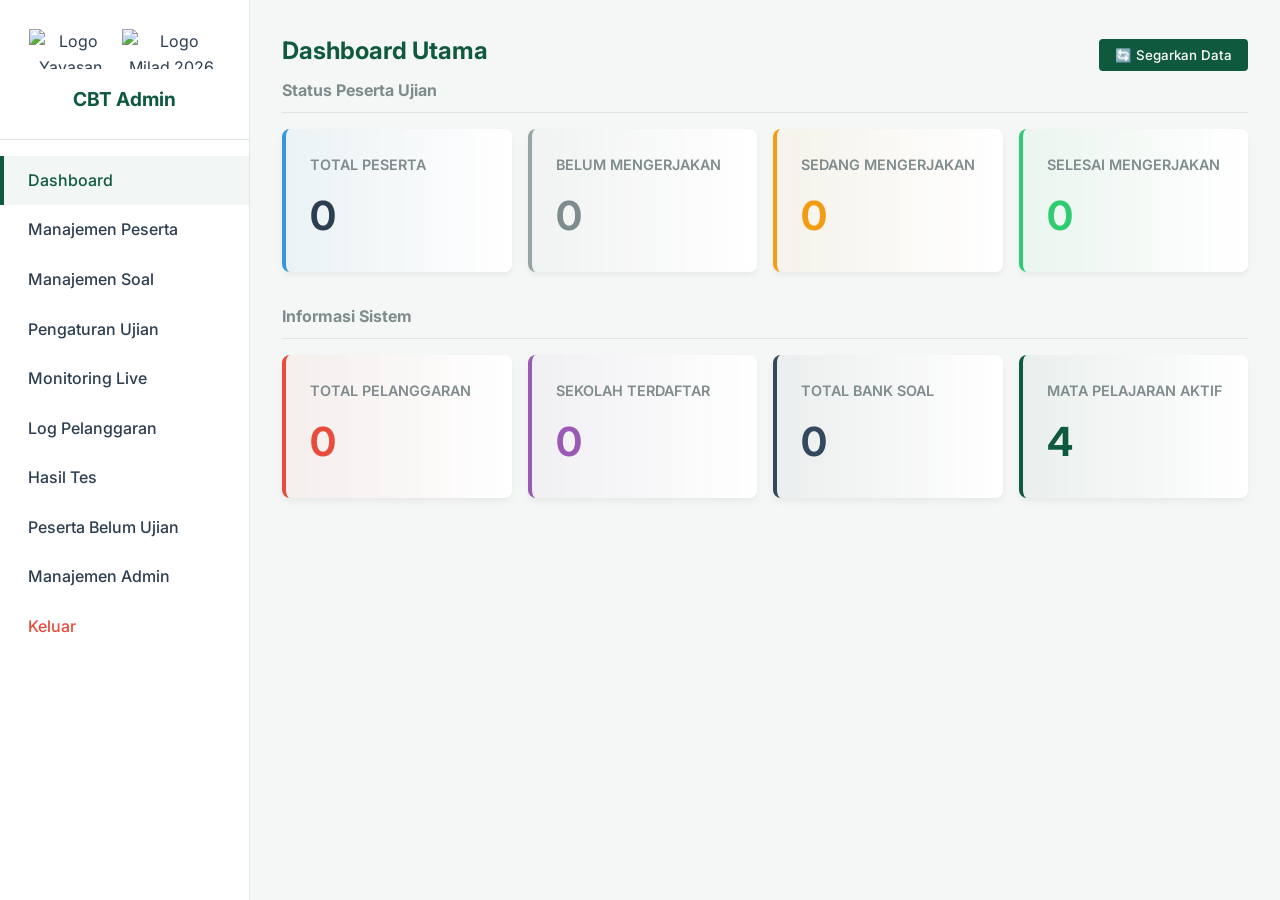
==== commit 3fc7bac9: "Add files via upload" ====
--- a/admin/index.html
+++ b/admin/index.html
@@ -51,26 +51,48 @@
         <main class="main-content">
             <!-- View: Dashboard -->
             <section id="view-dashboard" class="view-section active">
-                <div class="d-flex justify-content-between align-items-center">
-                    <h2>Dashboard</h2>
-                    <button class="btn btn-outline" id="btn-refresh-dashboard">Refresh</button>
-                </div>
-                <div class="d-flex gap-3 mt-3">
-                    <div class="card" style="flex:1">
-                        <h4>Total Peserta</h4>
-                        <h2 id="dash-total-peserta">0</h2>
-                    </div>
-                    <div class="card" style="flex:1">
-                        <h4>Sedang Mengerjakan</h4>
-                        <h2 id="dash-mengerjakan">0</h2>
-                    </div>
-                    <div class="card" style="flex:1">
-                        <h4>Selesai</h4>
-                        <h2 id="dash-selesai">0</h2>
-                    </div>
-                    <div class="card" style="flex:1">
-                        <h4>Total Pelanggaran</h4>
-                        <h2 id="dash-pelanggaran">0</h2>
+                <div class="d-flex justify-content-between align-items-center mb-4">
+                    <h2>Dashboard Utama</h2>
+                    <button class="btn btn-primary" id="btn-refresh-dashboard">🔄 Segarkan Data</button>
+                </div>
+                
+                <h4 style="margin-bottom: 1rem; color: var(--text-light); border-bottom: 1px solid var(--border); padding-bottom: 0.5rem;">Status Peserta Ujian</h4>
+                <div style="display: grid; grid-template-columns: repeat(auto-fit, minmax(220px, 1fr)); gap: 1rem; margin-bottom: 2rem;">
+                    <div class="card" style="margin: 0; border-left: 4px solid #3498db; background: linear-gradient(to right, rgba(52, 152, 219, 0.05), white);">
+                        <div style="font-size: 0.9rem; color: #7f8c8d; font-weight: 600; text-transform: uppercase;">Total Peserta</div>
+                        <h2 id="dash-total-peserta" style="margin: 0.5rem 0 0 0; color: #2c3e50; font-size: 2.5rem;">0</h2>
+                    </div>
+                    <div class="card" style="margin: 0; border-left: 4px solid #95a5a6; background: linear-gradient(to right, rgba(149, 165, 166, 0.05), white);">
+                        <div style="font-size: 0.9rem; color: #7f8c8d; font-weight: 600; text-transform: uppercase;">Belum Mengerjakan</div>
+                        <h2 id="dash-belum" style="margin: 0.5rem 0 0 0; color: #7f8c8d; font-size: 2.5rem;">0</h2>
+                    </div>
+                    <div class="card" style="margin: 0; border-left: 4px solid #f39c12; background: linear-gradient(to right, rgba(243, 156, 18, 0.05), white);">
+                        <div style="font-size: 0.9rem; color: #7f8c8d; font-weight: 600; text-transform: uppercase;">Sedang Mengerjakan</div>
+                        <h2 id="dash-mengerjakan" style="margin: 0.5rem 0 0 0; color: #f39c12; font-size: 2.5rem;">0</h2>
+                    </div>
+                    <div class="card" style="margin: 0; border-left: 4px solid #2ecc71; background: linear-gradient(to right, rgba(46, 204, 113, 0.05), white);">
+                        <div style="font-size: 0.9rem; color: #7f8c8d; font-weight: 600; text-transform: uppercase;">Selesai Mengerjakan</div>
+                        <h2 id="dash-selesai" style="margin: 0.5rem 0 0 0; color: #2ecc71; font-size: 2.5rem;">0</h2>
+                    </div>
+                </div>
+
+                <h4 style="margin-bottom: 1rem; color: var(--text-light); border-bottom: 1px solid var(--border); padding-bottom: 0.5rem;">Informasi Sistem</h4>
+                <div style="display: grid; grid-template-columns: repeat(auto-fit, minmax(220px, 1fr)); gap: 1rem;">
+                    <div class="card" style="margin: 0; border-left: 4px solid #e74c3c; background: linear-gradient(to right, rgba(231, 76, 60, 0.05), white);">
+                        <div style="font-size: 0.9rem; color: #7f8c8d; font-weight: 600; text-transform: uppercase;">Total Pelanggaran</div>
+                        <h2 id="dash-pelanggaran" style="margin: 0.5rem 0 0 0; color: #e74c3c; font-size: 2.5rem;">0</h2>
+                    </div>
+                    <div class="card" style="margin: 0; border-left: 4px solid #9b59b6; background: linear-gradient(to right, rgba(155, 89, 182, 0.05), white);">
+                        <div style="font-size: 0.9rem; color: #7f8c8d; font-weight: 600; text-transform: uppercase;">Sekolah Terdaftar</div>
+                        <h2 id="dash-sekolah" style="margin: 0.5rem 0 0 0; color: #9b59b6; font-size: 2.5rem;">0</h2>
+                    </div>
+                    <div class="card" style="margin: 0; border-left: 4px solid #34495e; background: linear-gradient(to right, rgba(52, 73, 94, 0.05), white);">
+                        <div style="font-size: 0.9rem; color: #7f8c8d; font-weight: 600; text-transform: uppercase;">Total Bank Soal</div>
+                        <h2 id="dash-soal" style="margin: 0.5rem 0 0 0; color: #34495e; font-size: 2.5rem;">0</h2>
+                    </div>
+                    <div class="card" style="margin: 0; border-left: 4px solid var(--primary); background: linear-gradient(to right, rgba(15, 90, 62, 0.05), white);">
+                        <div style="font-size: 0.9rem; color: #7f8c8d; font-weight: 600; text-transform: uppercase;">Mata Pelajaran Aktif</div>
+                        <h2 id="dash-mapel" style="margin: 0.5rem 0 0 0; color: var(--primary); font-size: 2.5rem;">4</h2>
                     </div>
                 </div>
             </section>
